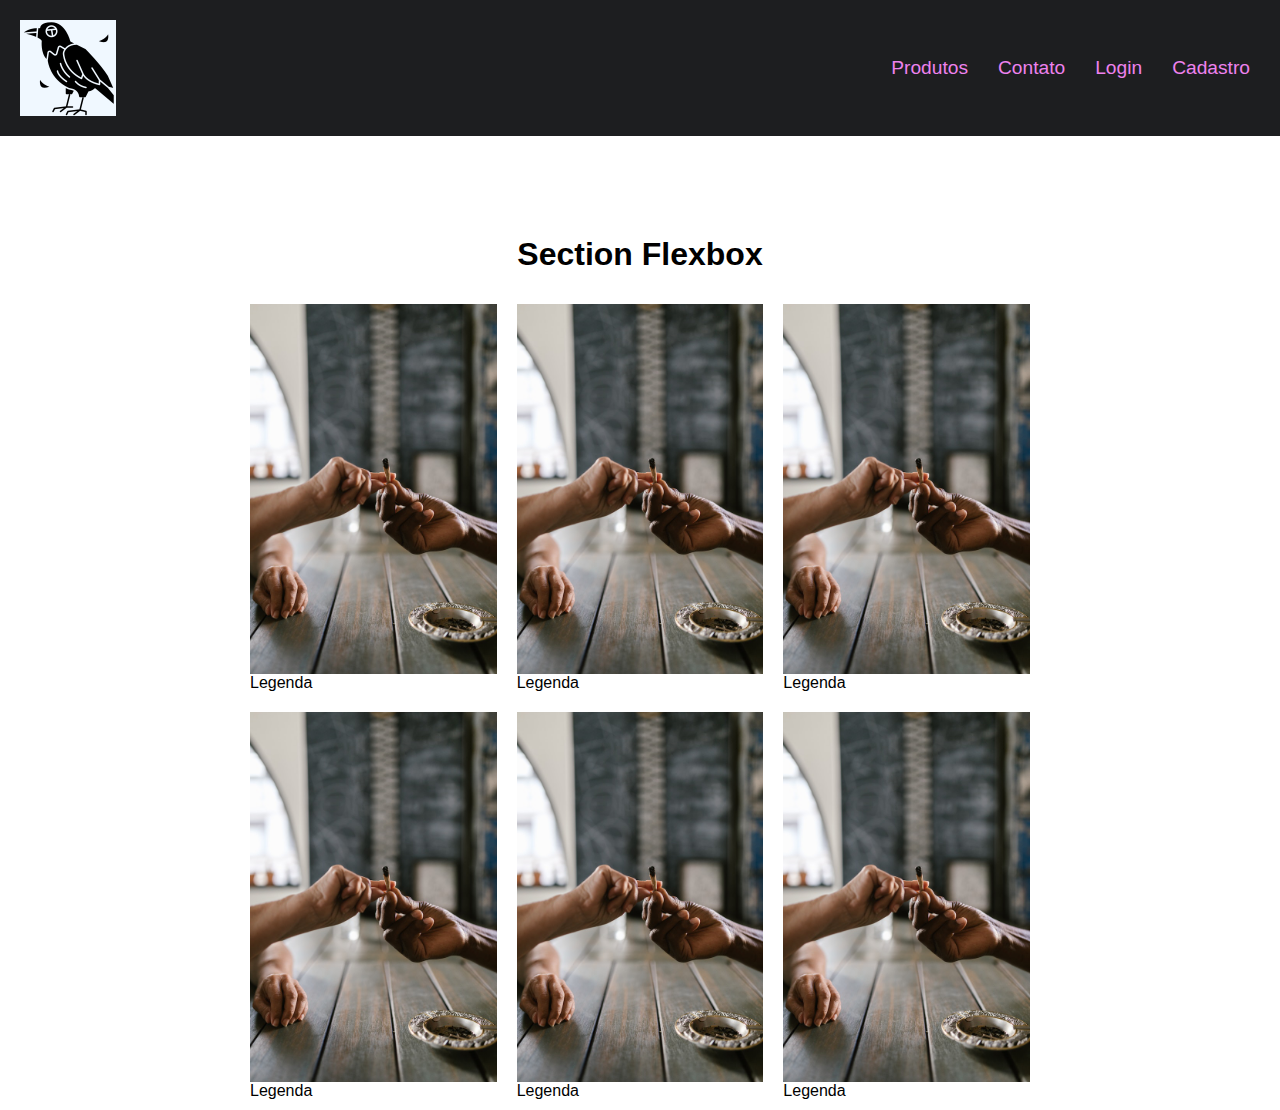
==== index.html @ 96826f74 "flex box" ====
<!DOCTYPE html>
<html lang="pt-br">
<head>
    <meta charset="UTF-8">
    <meta http-equiv="X-UA-Compatible" content="IE=edge">
    <meta name="viewport" content="width=device-width, initial-scale=1.0">
    <link rel="shortcut icon" href="imagens/favicon.png" type="image/x-icon">
    <link rel="stylesheet" href="estilos/style.css">
    <title>Grid e Flax</title>
</head>
<body>
    <header class="header">
        <a href="#"><img src="imagens/logo.png"></a>
        <nav>
            <ul class="menu">
                <li><a href="#">Produtos</a></li>
                <li><a href="#">Contato</a></li>
                <li><a href="#">Login</a></li>
                <li><a href="#">Cadastro</a></li>
            </ul>
        </nav>
    </header>

    <h1>Section Flexbox</h1>

    <section class="flex">
        <div>
            <img src="imagens/passe.jpg" alt="">
            <p>Legenda</p>
        </div>
        <div>
            <img src="imagens/passe.jpg" alt="">
            <p>Legenda</p>
        </div>
        <div>
            <img src="imagens/passe.jpg" alt="">
            <p>Legenda</p>
        </div>
        <div>
            <img src="imagens/passe.jpg" alt="">
            <p>Legenda</p>
        </div>
        <div>
            <img src="imagens/passe.jpg" alt="">
            <p>Legenda</p>
        </div>
        <div>
            <img src="imagens/passe.jpg" alt="">
            <p>Legenda</p>
        </div>

    </section>
    
</body>
</html>
---- estilos/style.css ----
@charset "UTF-8";

body, ul, li, p{
    margin: 0px;
    padding: 0px;
    list-style: none;
    font-family: 'Lucida Sans', 'Lucida Sans Regular', 'Lucida Grande', 'Lucida Sans Unicode', Geneva, Verdana, sans-serif;
}

a{
    font-size: 1.2em;
    text-decoration: none;
    color: violet;
}

.header{
    background: #1d1e20;
    display: flex;
    flex-wrap: wrap;
    justify-content: space-between;
    align-items: center;
    padding: 20px;
}

.header > a{
background-color: aliceblue;}

.menu{
    display: flex;
}

.menu li{
    margin-left: 10px;
}

.menu li a{
    display: block;
    padding: 10px;
    
}

h1{
    text-align: center;
    margin-top: 100px;
}

img{
    max-width: 100%;
    display: block;
}

.flex{
    display: flex;
    flex-wrap: wrap;
    max-width: 800px;
    margin: 0 auto;
}

.flex > div{
    flex: 1 1 200px;
    margin: 10px;
}
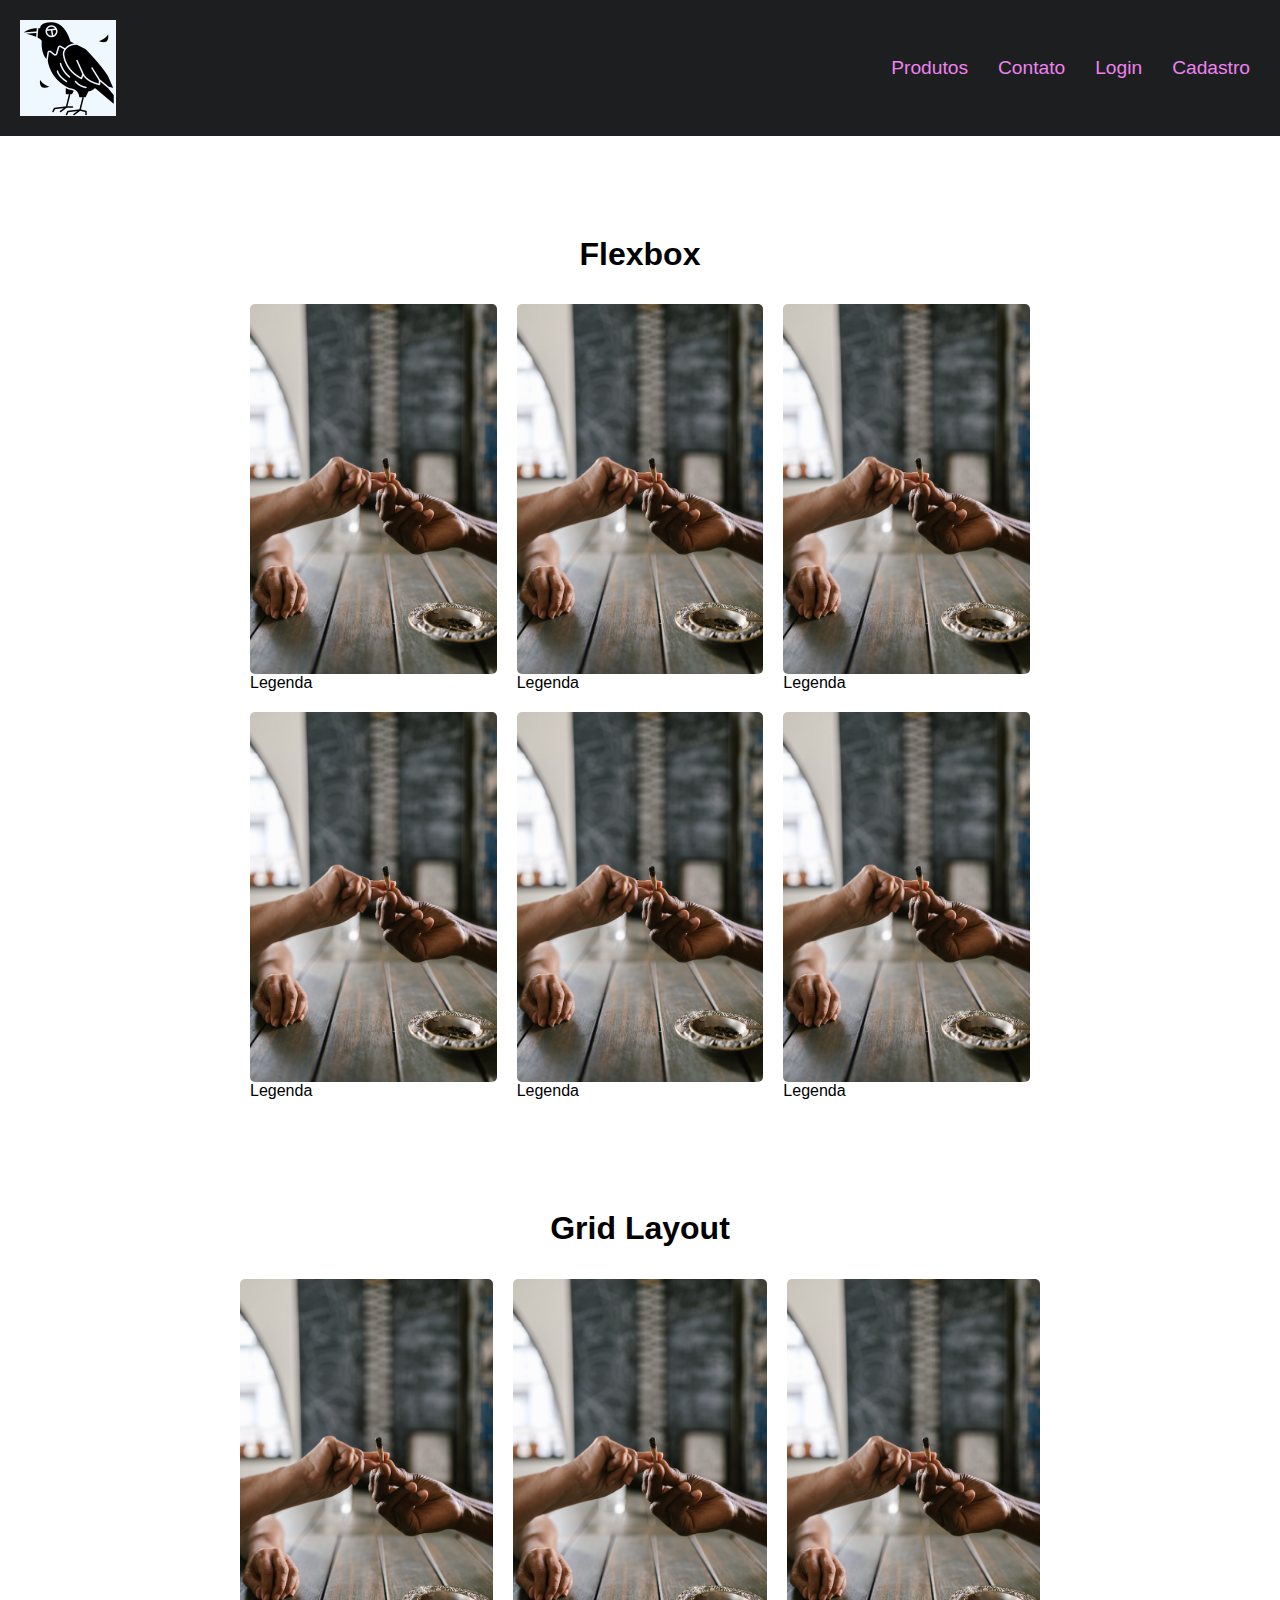
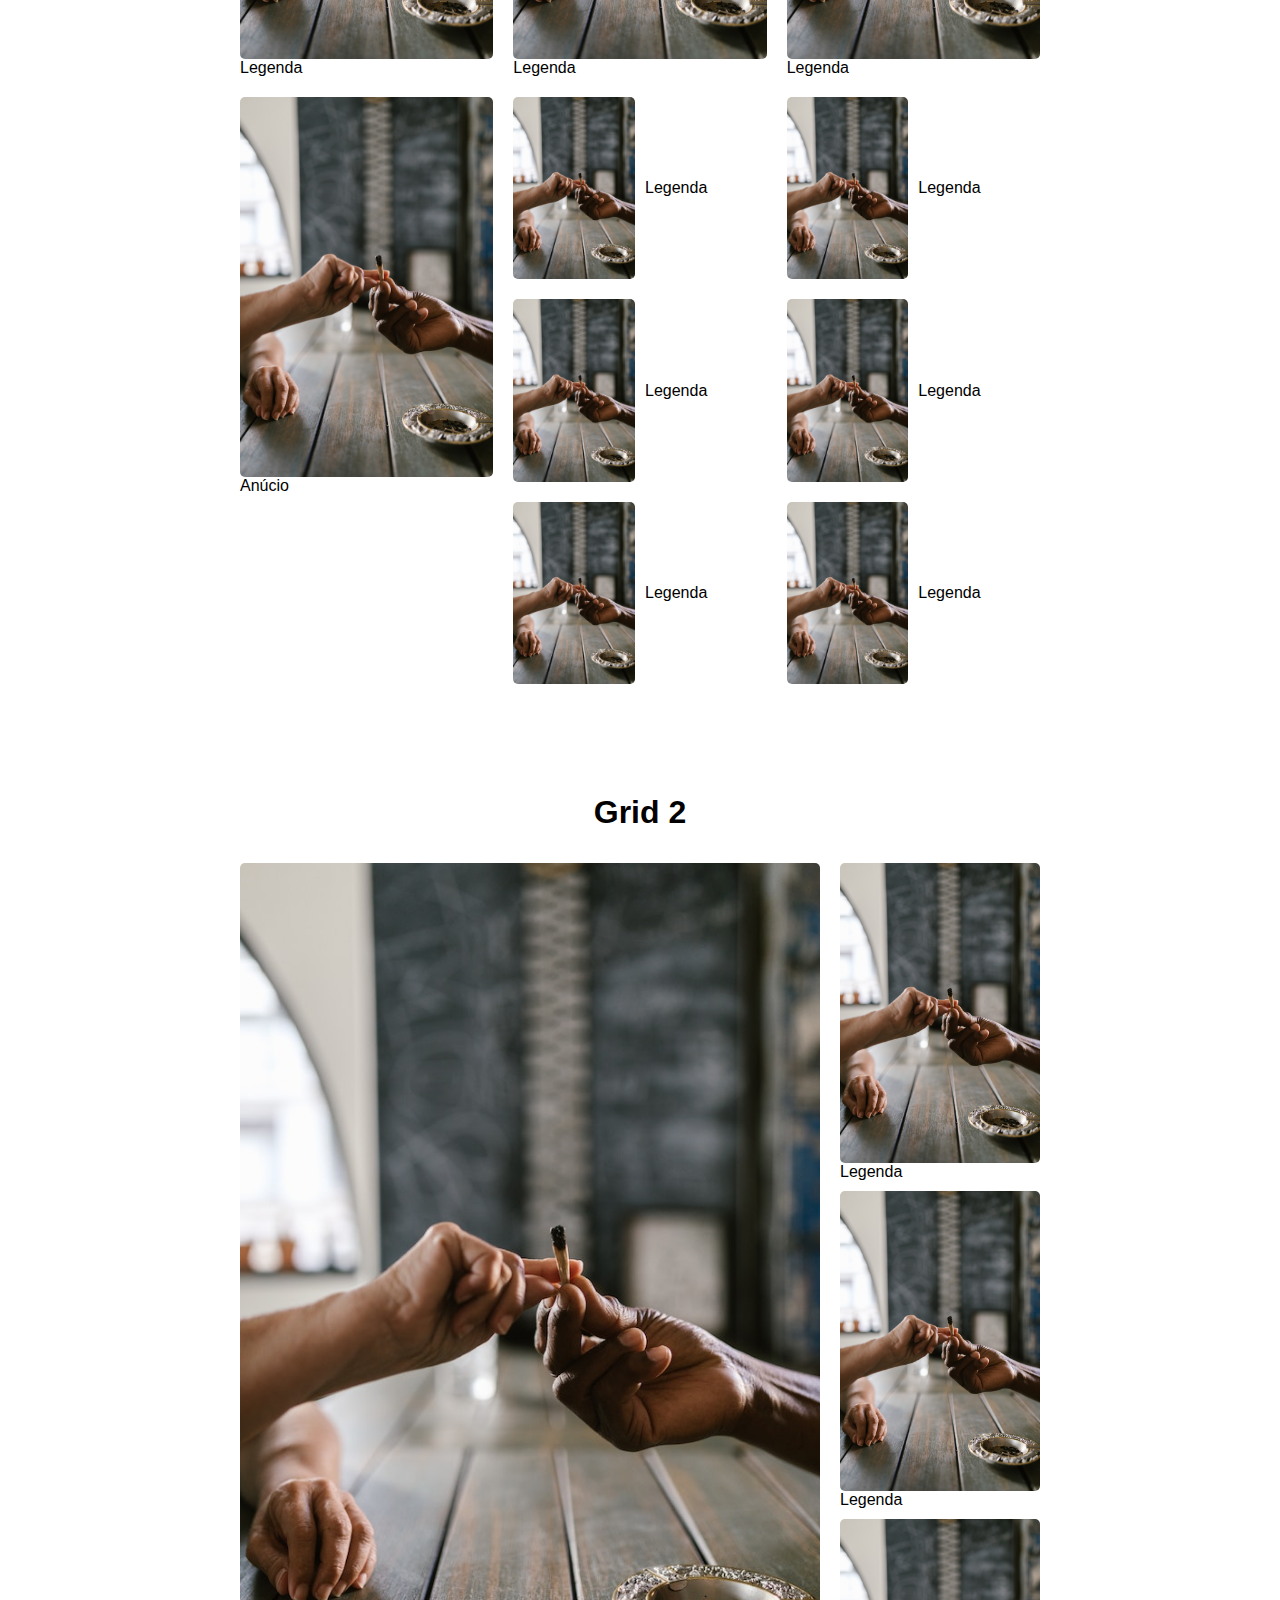
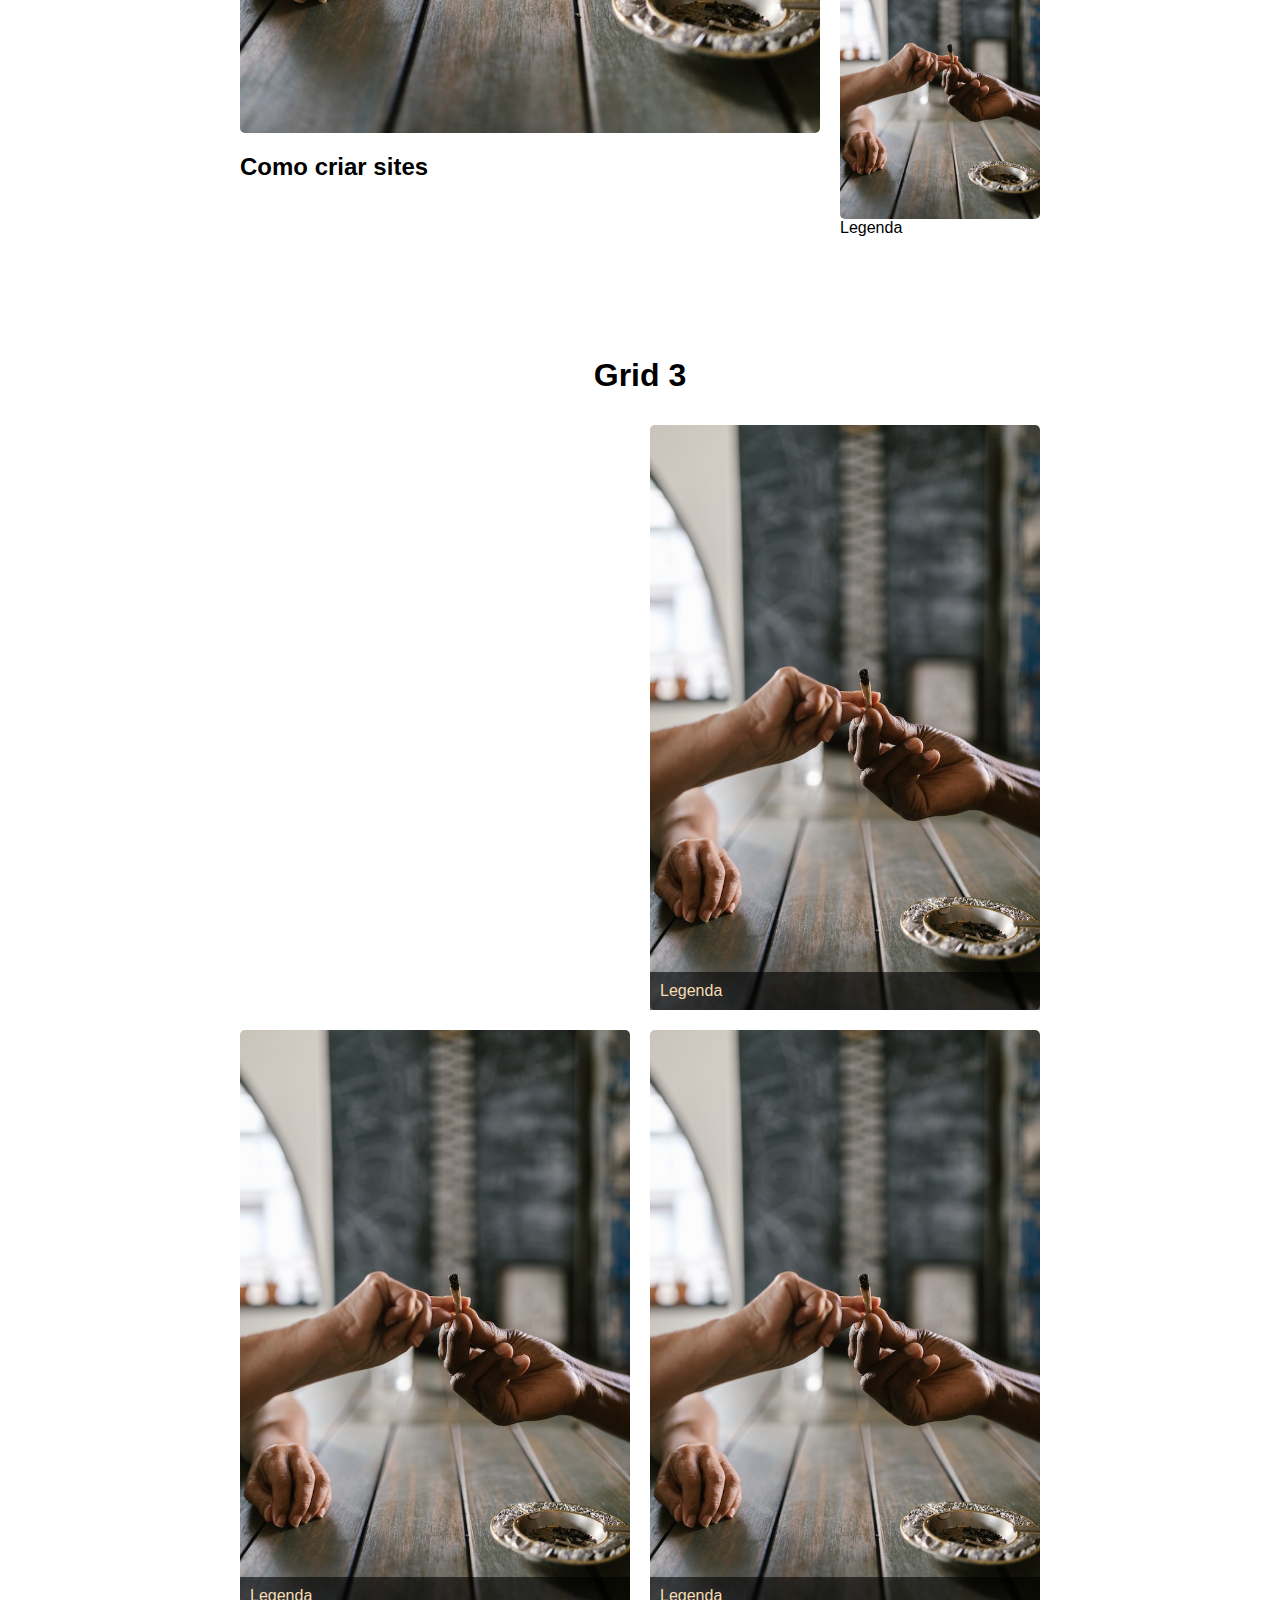
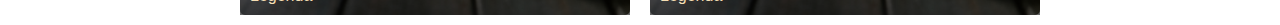
==== commit 3160e7d0: "finalizando aula 1" ====
--- a/index.html
+++ b/index.html
@@ -21,7 +21,7 @@
         </nav>
     </header>
 
-    <h1>Section Flexbox</h1>
+    <h1>Flexbox</h1>
 
     <section class="flex">
         <div>
@@ -50,6 +50,98 @@
         </div>
 
     </section>
+
+    <h1>Grid Layout</h1>
+
+    <section class="grid1">
+
+        <div>
+            <img src="imagens/passe.jpg" alt="">
+            <p>Legenda</p>
+        </div>
+        <div>
+            <img src="imagens/passe.jpg" alt="">
+            <p>Legenda</p>
+        </div>
+        <div>
+            <img src="imagens/passe.jpg" alt="">
+            <p>Legenda</p>
+        </div>
+        <div>
+            <img src="imagens/passe.jpg" alt="">
+            <p>Legenda</p>
+        </div>
+        <div>
+            <img src="imagens/passe.jpg" alt="">
+            <p>Legenda</p>
+        </div>
+        <div>
+            <img src="imagens/passe.jpg" alt="">
+            <p>Legenda</p>
+        </div>
+        <div>
+            <img src="imagens/passe.jpg" alt="">
+            <p>Legenda</p>
+        </div>
+        <div>
+            <img src="imagens/passe.jpg" alt="">
+            <p>Legenda</p>
+        </div>
+        <div>
+            <img src="imagens/passe.jpg" alt="">
+            <p>Legenda</p>
+        </div>
+        
+        <div class="anuncio"> 
+            <img src="imagens/passe.jpg" alt="">
+            <p>Anúcio</p>
+        </div>
+
+    </section>
     
+
+    <h1>Grid 2</h1>
+
+    <section class="grid2">
+        <div class="video">
+            <img src="imagens/passe.jpg" alt="">
+            <h2>Como criar sites</h2>
+        </div>
+        <div class="sidebar">
+            <div>
+                <img src="imagens/passe.jpg" alt="">
+                <p>Legenda</p>
+            </div>
+            <div>
+                <img src="imagens/passe.jpg" alt="">
+                <p>Legenda</p>
+            </div>
+            <div>
+                <img src="imagens/passe.jpg" alt="">
+                <p>Legenda</p>
+            </div>
+
+        </div>
+
+    </section>
+
+    <h1>Grid 3</h1>
+    
+    <section class="grid3">
+        
+        <div class="grid3-item big">
+            <img src="imagens/passe.jpg">
+            <p>Legenda</p>
+        </div>
+        <div class="grid3-item">
+            <img src="imagens/passe.jpg">
+            <p>Legenda</p>
+        </div>
+        <div class="grid3-item">
+            <img src="imagens/passe.jpg">
+            <p>Legenda</p>
+        </div>   
+    </section>
+
 </body>
 </html>--- a/estilos/style.css
+++ b/estilos/style.css
@@ -44,9 +44,11 @@
     margin-top: 100px;
 }
 
+
 img{
     max-width: 100%;
     display: block;
+    border-radius: 5px;
 }
 
 .flex{
@@ -59,4 +61,106 @@
 .flex > div{
     flex: 1 1 200px;
     margin: 10px;
+}
+
+/* grid layout */
+
+.grid1{
+    display: grid;
+    grid-template-columns: repeat(3, 1fr);
+    max-width: 800px;
+    padding: 10px;
+    margin: 0 auto;
+    gap: 20px
+;}
+.grid1 > div:nth-child(n + 4) {
+    display: grid;
+    grid-template-columns: 1fr 1fr;
+    gap: 10px;
+    align-items: center;
+}
+
+.grid1 > div.anuncio{
+    grid-column: 1;
+    grid-row: 2 / 5;
+    display: block;
+}
+
+@media (max-width: 600px) {
+    .grid1{
+        grid-template-columns: 1fr 1fr;
+    }
+
+    .grid1 > div:nth-child(n + 4){
+        display: block;
+    }
+    .grid1 > div.anuncio{
+        grid-column: auto;
+        grid-row: auto;
+        order: -1;
+    }
+}
+
+/* grid layout 2 */
+
+.grid2{
+    display: grid;
+    grid-template-columns: 1fr 200px;
+    gap: 20px;
+    max-width: 800px;
+    padding: 10px;
+    margin: 0 auto;
+}
+
+.sidebar > div{
+    margin-bottom: 10px;
+}
+
+@media (max-width: 600px) {
+    .grid2{
+        grid-template-columns: 1fr;
+    }
+    .sidebar{
+        display: flex;
+        overflow: scroll;
+    }
+
+    .sidebar > div{
+        flex: 1 0 200px;
+        margin: 0 10px;
+    }
+}
+
+/* grid 3 */
+
+.grid3{
+    display: grid;
+    grid-template-columns: 1fr 1fr;
+    gap: 20px;
+    margin: 0 auto;
+    max-width: 800px;
+    padding: 10px;
+}
+
+.big{
+    grid-row: 1 / 3;
+}
+
+.grid3-item{
+    display: grid;
+}
+
+.grid3-item img{
+    grid-column: 1;
+    grid-row: 1 / 3;
+    align-self: end;
+}
+
+.grid3-item p{
+    background: rgba(0, 0, 0, 0.6);
+    padding: 10px;
+    color: wheat;
+    grid-column: 1;
+    grid-row: 2;
+    align-self: end;
 }